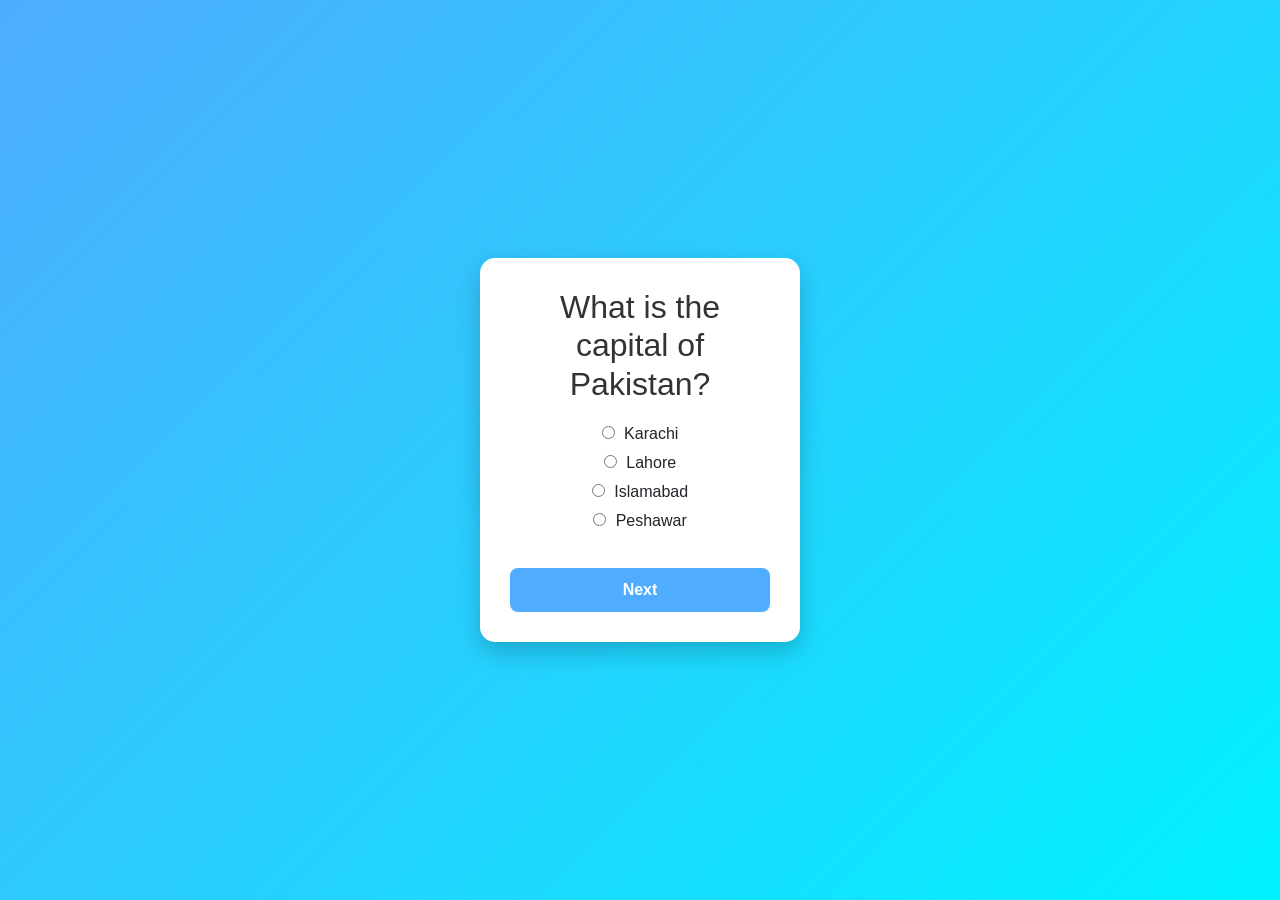
==== quiz.html @ da19b93b "quiz local" ====
<!DOCTYPE html>
<html lang="en">
<head>
    <meta charset="UTF-8">
    <meta name="viewport" content="width=device-width, initial-scale=1.0">
    <title>Document</title>
    <link href="https://cdn.jsdelivr.net/npm/bootstrap@5.0.2/dist/css/bootstrap.min.css" rel="stylesheet" integrity="sha384-EVSTQN3/azprG1Anm3QDgpJLIm9Nao0Yz1ztcQTwFspd3yD65VohhpuuCOmLASjC" crossorigin="anonymous">
    <link rel="stylesheet" href="style.css">
</head>
<body>
    <div class="container">
        <div id="quizContainer"></div>
<script src="https://cdn.jsdelivr.net/npm/bootstrap@5.0.2/dist/js/bootstrap.bundle.min.js" integrity="sha384-MrcW6ZMFYlzcLA8Nl+NtUVF0sA7MsXsP1UyJoMp4YLEuNSfAP+JcXn/tWtIaxVXM" crossorigin="anonymous"></script>
<script src="app.js"></script>
    </div>
</body>
</html>
---- style.css ----
body {
  font-family: Arial, sans-serif;
  background: linear-gradient(135deg, #4facfe, #00f2fe);
  margin: 0;
  padding: 0;
  display: flex;
  justify-content: center;
  align-items: center;
  height: 100vh;
}


.container {
  background: white;
  padding: 30px;
  border-radius: 15px;
  width: 320px;
  box-shadow: 0 10px 25px rgba(0,0,0,0.2);
  text-align: center;
}

h2 {
  margin-bottom: 20px;
  color: #333;
}


input {
  width: 100%;
  padding: 10px;
  margin: 8px 0;
  border-radius: 8px;
  border: 1px solid #ccc;
  outline: none;
  transition: 0.3s;
}

input:focus {
  border-color: #4facfe;
  box-shadow: 0 0 5px #4facfe;
}


button {
  width: 100%;
  padding: 10px;
  margin-top: 10px;
  border: none;
  border-radius: 8px;
  background: #4facfe;
  color: white;
  font-weight: bold;
  cursor: pointer;
  transition: 0.3s;
}

button:hover {
  background: #007bff;
}


p {
  text-align: left;
  font-weight: bold;
}

input[type="radio"] {
  width: auto;
  margin-right: 5px;
}


.result {
  text-align: center;
  font-size: 18px;
}

.card{
    background:white;
    padding:30px;
    border-radius:20px;
    box-shadow:0 10px 25px rgba(0,0,0,0.2);
    text-align:center;
    width:300px;
    animation: pop 0.5s ease;
}

h2{
    color:#333;
    margin-bottom:15px;
}

p{
    font-size:18px;
    margin:10px 0;
}

.score{
    font-size:22px;
    font-weight:bold;
    color:#4facfe;
}

.percentage{
    font-size:20px;
    color:#28a745;
}
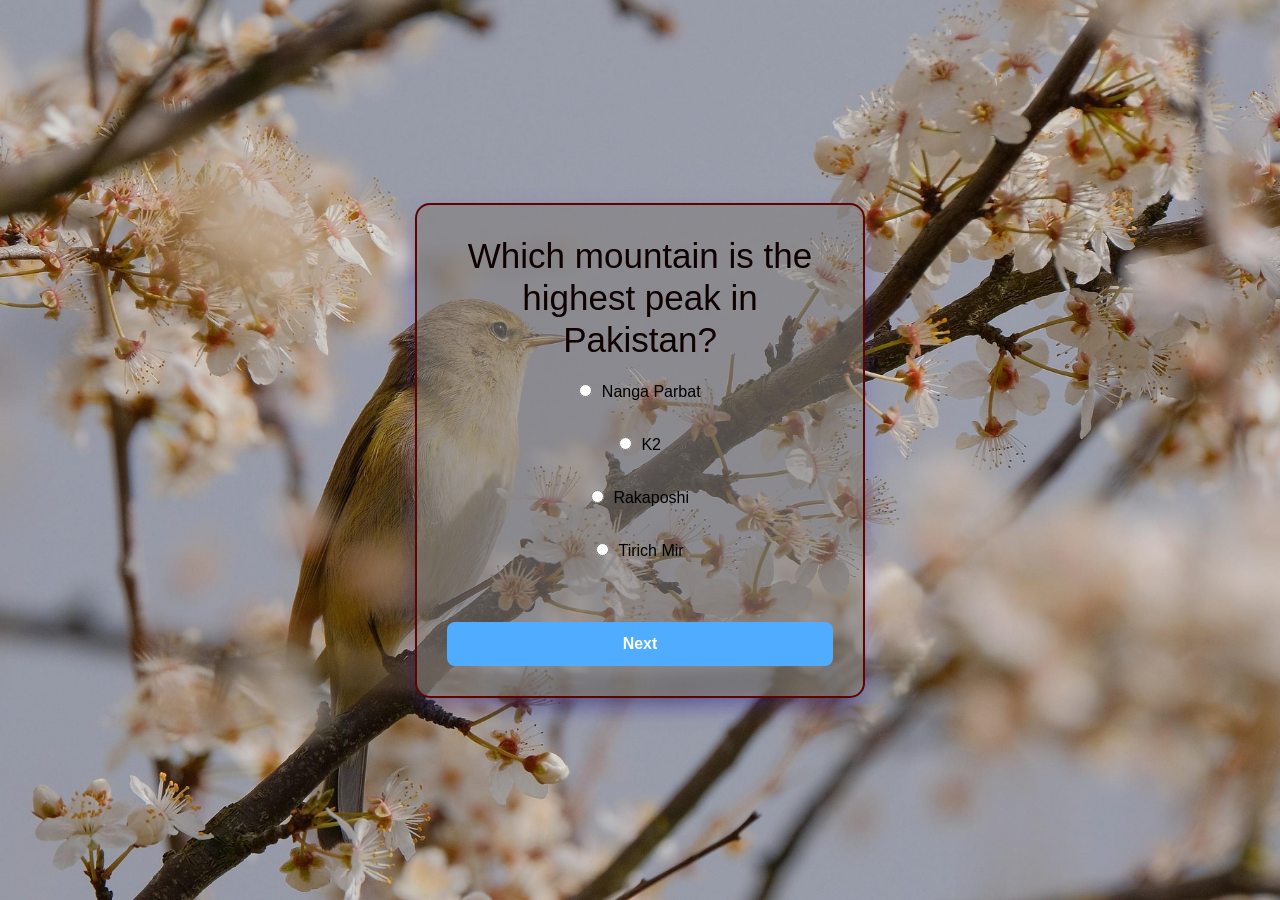
==== commit 59a8f71e: "quiz app" ====
--- a/quiz.html
+++ b/quiz.html
@@ -9,7 +9,7 @@
 </head>
 <body>
     <div class="container">
-        <div id="quizContainer"></div>
+        <div id="quizContainer" class="quizc"></div>
 <script src="https://cdn.jsdelivr.net/npm/bootstrap@5.0.2/dist/js/bootstrap.bundle.min.js" integrity="sha384-MrcW6ZMFYlzcLA8Nl+NtUVF0sA7MsXsP1UyJoMp4YLEuNSfAP+JcXn/tWtIaxVXM" crossorigin="anonymous"></script>
 <script src="app.js"></script>
     </div>
--- a/style.css
+++ b/style.css
@@ -1,6 +1,9 @@
 body {
   font-family: Arial, sans-serif;
-  background: linear-gradient(135deg, #4facfe, #00f2fe);
+  background-image: url("./images/zenaga-bird-7914702_1920.jpg");
+  background-size: cover;
+  background-position: center;
+  background-repeat: no-repeat;
   margin: 0;
   padding: 0;
   display: flex;
@@ -9,34 +12,56 @@
   height: 100vh;
 }
 
-
 .container {
-  background: white;
+  background: rgba(128, 126, 126, 0.575);
   padding: 30px;
-  border-radius: 15px;
-  width: 320px;
-  box-shadow: 0 10px 25px rgba(0,0,0,0.2);
+  border-radius: 15px ;
+  width: 450px;
+  box-shadow: 0 10px 25px rgba(25, 0, 255, 0.2);
   text-align: center;
+ border: #5e0202 solid 2px;
+  
 }
 
-h2 {
+.heading{
   margin-bottom: 20px;
-  color: #333;
+  font-size: 40px;
+  color: #ffffff;
+  background-color: rgba(4, 2, 110, 0.582);
+  border-radius: 10px;
+}
+.heading :hover{
+  color: #4facfe7c;
+  cursor: pointer;
+
 }
 
-
+.btn{
+  background: #01325ebd;
+  color: white;
+  padding: 10px 20px;
+  border: none;
+  border-radius: 8px;
+  cursor: pointer;
+  transition: background-color 0.3s ease;
+}
+.btn:hover {
+  background: #007bff70;
+}
 input {
   width: 100%;
   padding: 10px;
   margin: 8px 0;
   border-radius: 8px;
-  border: 1px solid #ccc;
+  border: 2px solid #5e0202;
   outline: none;
   transition: 0.3s;
 }
 
 input:focus {
-  border-color: #4facfe;
+  border-color: #010366;
+    border: 2px solid #08025e;
+
   box-shadow: 0 0 5px #4facfe;
 }
 
@@ -57,8 +82,6 @@
 button:hover {
   background: #007bff;
 }
-
-
 p {
   text-align: left;
   font-weight: bold;
@@ -70,9 +93,16 @@
 }
 
 
+label {
+  color: black;
+  font-weight: 30px;
+  display: block;
+}
+
+
 .result {
   text-align: center;
-  font-size: 18px;
+  font-size: 25px;
 }
 
 .card{
@@ -98,10 +128,14 @@
 .score{
     font-size:22px;
     font-weight:bold;
-    color:#4facfe;
+    color:#6901019f;
 }
 
 .percentage{
     font-size:20px;
-    color:#28a745;
+    color:#532727bd;
+}
+.quizQuestion {
+    color: #0e0000;  
+    font-size: 35px;
 }
